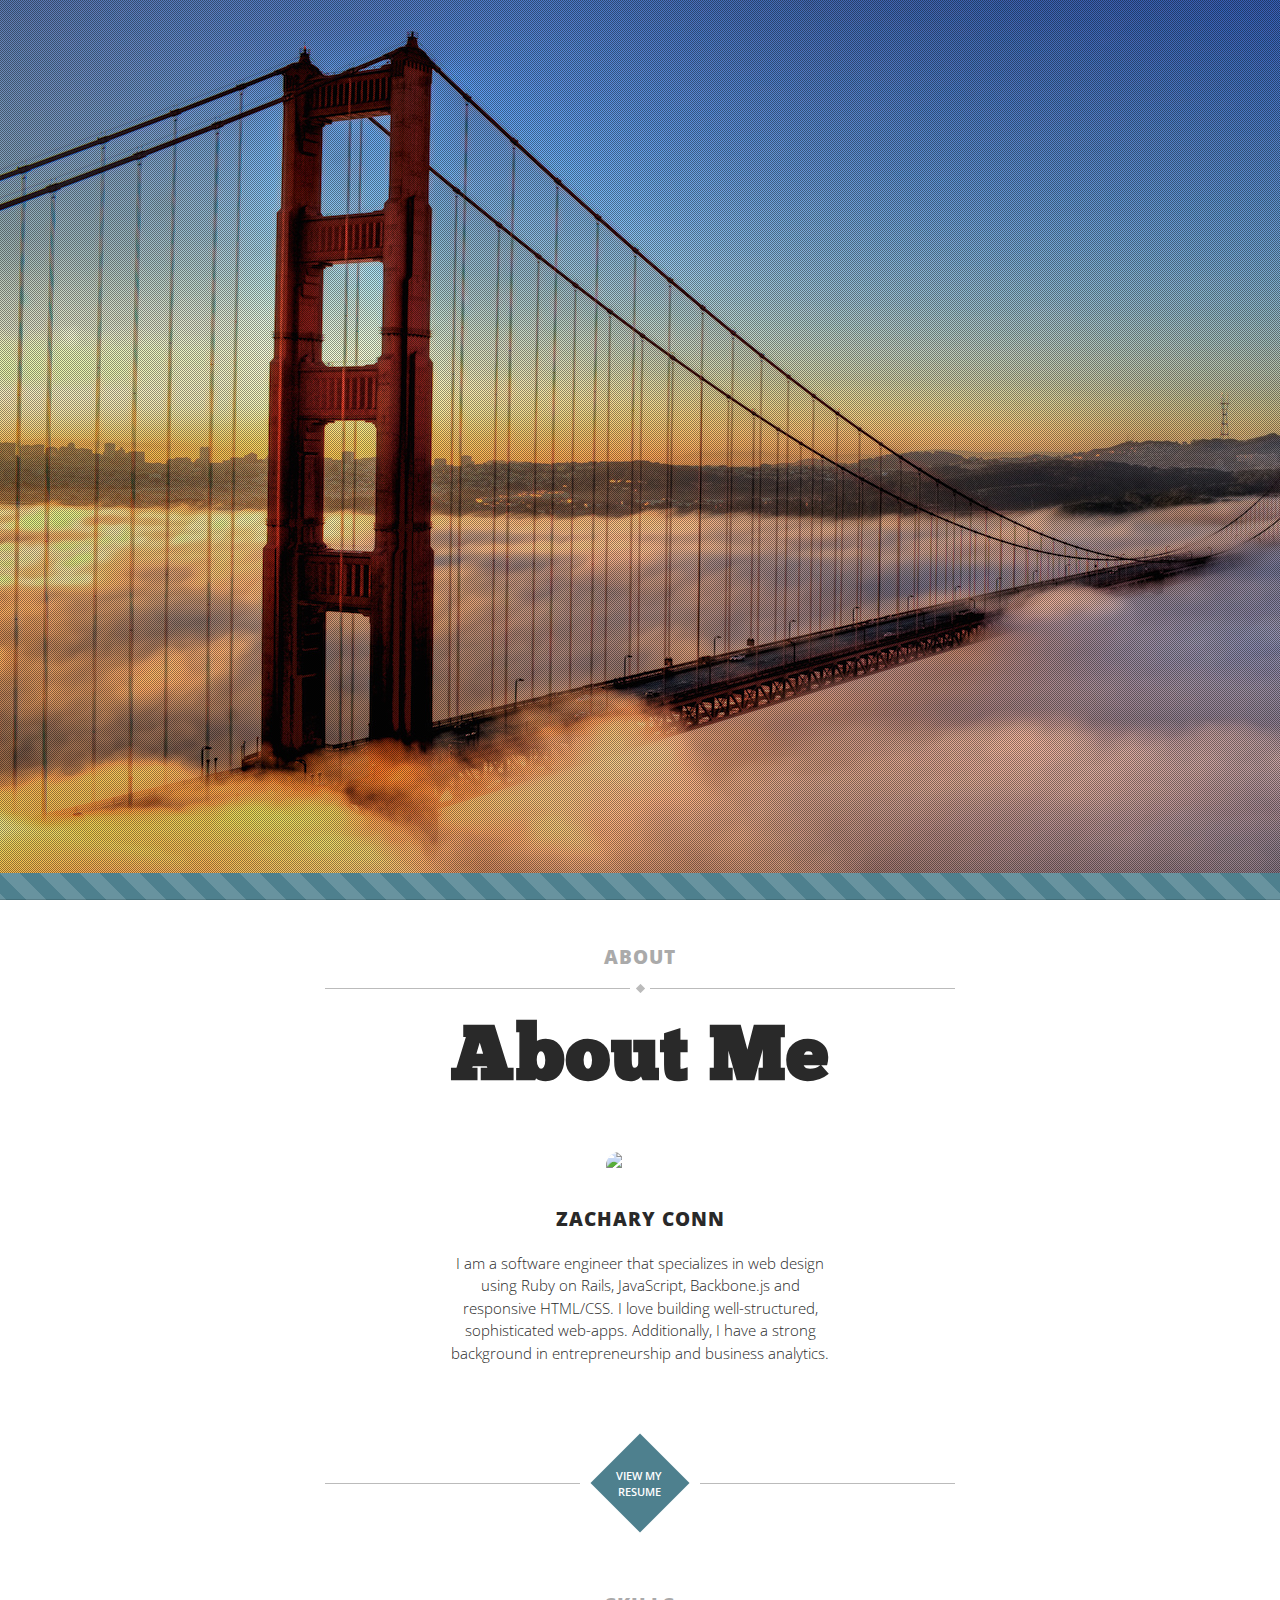
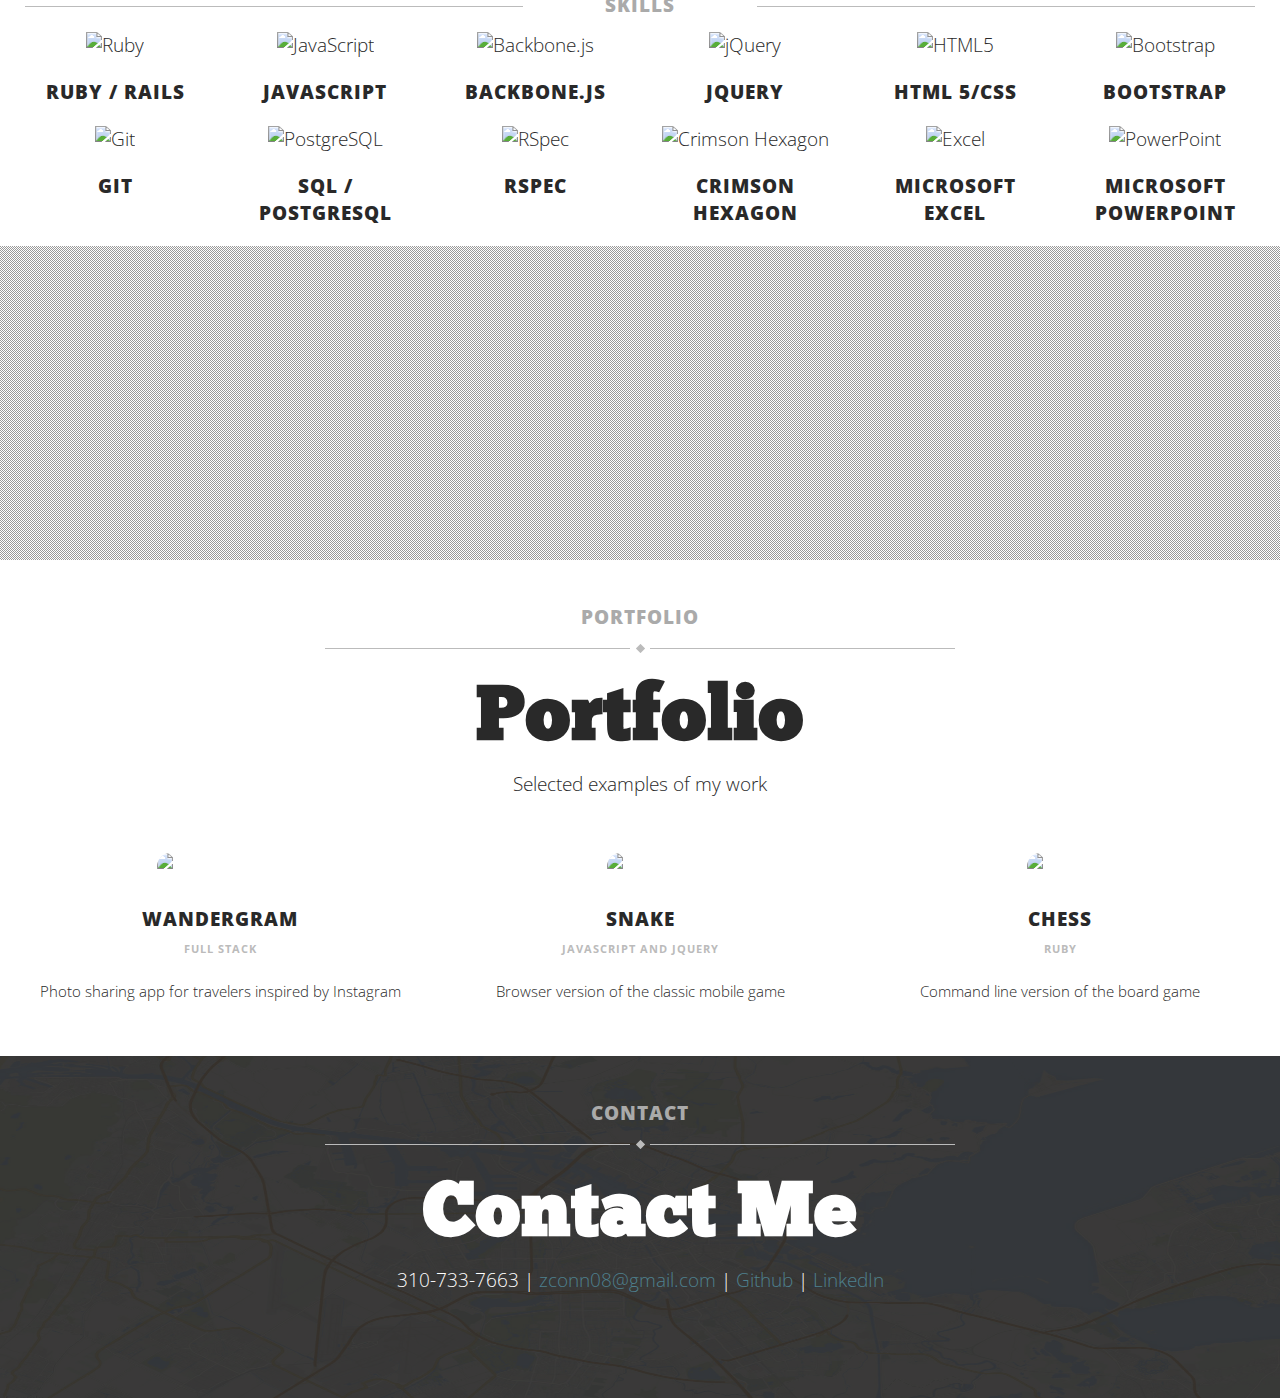
==== index.html @ fdae6328 "Fix Cname" ====
<!DOCTYPE html>
<html lang="en">
  <head>
    <!-- META DATA -->
    <meta charset="utf-8">
    <meta name="viewport" content="width=device-width, initial-scale=1.0, user-scalable=0, minimum-scale=1.0, maximum-scale=1.0">
    <meta name="apple-mobile-web-app-capable" content="yes">
    <meta name="apple-mobile-web-app-status-bar-style" content="black">

    <meta name="description" content="Treble theme - One Page Responsive Theme - Gridelicious.net">
    <title>Zachary Conn</title>

    <!-- STYLESHEETS -->
    <link rel="stylesheet" href="source/assets/style/bootstrap.css" type="text/css" />

    <!-- GOOGLE WEB FONTS -->
    <link href='http://fonts.googleapis.com/css?family=Open+Sans:300italic,400italic,600italic,700italic,800italic,400,700,600,300,800' rel='stylesheet' type='text/css'>
</head>
<body>
    <!-- NAVIGATION -->
    <nav class="fixed-top" id="navigation">
        <div class="container">
            <div class="row-fluid">
                <div class="span12 center">
                    <!-- LOGO -->
                    <a class="brand pull-left" href="#">
                        <img src="source/assets/images/logo.png" alt="ZC">
                    </a>
                    <!-- END LOGO -->

                    <!-- MOBILE MENU BUTTON -->
                    <div class="mobile-menu" data-toggle="collapse" data-target=".nav-collapse">
                        <span class="icon-bar"></span>
                        <span class="icon-bar"></span>
                        <span class="icon-bar"></span>
                    </div>
                    <!-- END MOBILE MENU BUTTON -->

                    <!-- MAIN MENU -->
                    <ul id="main-menu" class="nav-collapse collapse">
                        <li><a href="#page-welcome">Home</a></li>
                        <li><a href="#page-about">About</a></li>
                        <li><a href="#page-skills">Skills</a></li>
                        <li><a href="#page-portfolio">Portfolio</a></li>
                        <li><a href="#page-contact">Contact</a></li>
                    </ul>
                    <!-- END MAIN MENU -->

                    <!-- SOCIAL ICONS -->
                    <div class="social-icons hover-big pull-right">
                        <a href="https://www.linkedin.com/pub/zachary-conn/2a/49a/280" class="sicon-linkedin"><i>LinkedIn</i></a>
                        <a href="https://github.com/zconn08" class="sicon-github"><i style="background-position: -352px 0px;">Github</i></a>
                    </div>
                    <!-- END SOCIAL ICONS -->
                </div>
            </div>
        </div>
    </nav>
    <!-- END NAVIGATION -->

    <!-- PAGE | WELCOME -->
    <div class="pages white paralax page-welcome" id="page-welcome">
        <div class="overlay"></div>
        <!-- Centralized content -->
        <div class="centralized">
            <div class="container">
                <div class="row-fluid">
                    <div class="span12 center">
                        <!-- Animated logo -->
                        <div class="logo">
                            <div class="scrollNormal">
                                <a href="#page-about">
                                    <img src="source/assets/images/pages/welcome/logo2_welcome.png" width="140" height="140" alt="Treble">
                                </a>
                            </div>
                            <div class="scrollDown">
                                <a href="#page-about">
                                    <img src="source/assets/images/pages/welcome/logo2_welcome.png" width="140" height="140" alt="Treble">
                                </a>
                            </div>
                        </div>

                        <div class="line-divider" id="welcome-messages">
                            <ul class="slides">
                                <li>
                                    <h1>Zachary Conn</h1>
                                </li>
                                <!-- <li>
                                    <h1>Software Engineer</h1>
                                </li> -->
                                <li>
                                    <h1>Zachary Conn</h1>
                                </li>
                                <!-- <li>
                                    <h1>Web Developer</h1>
                                </li> -->
                            </ul>
                        </div>
                        <p>Software engineer specializing in Rails & Javascript</p>
                        <div class="social-icons sicon-white bordered">
                            <a href="https://www.linkedin.com/pub/zachary-conn/2a/49a/280" class="sicon-linkedin"><i>LinkedIn</i></a>
                            <a href="https://github.com/zconn08" class="sicon-github"><i style="background-position: -352px 0px;">Github</i></a>
                        </div>
                    </div>
                </div>
            </div>
        </div>
    </div>
    <!-- END PAGE | Welcome -->

    <!-- PAGE | WORK -->

    <div class="pages page-about" id="page-about">
        <div class="container">
            <!-- Header -->
            <header>
                <h4 class="line-divider">About</h4>
                <h1>About Me</h1>
            </header>
            <!-- End Header -->
            <!-- Article Start -->
            <!-- Article -->
            <article>
                <!-- List of people and description with their contact details which are visable on hover -->
                <ul class="thumbnails about-items">
                    <li class="span4 center">
                    <li class="span4 center">
                         <div class="item">
                            <!-- Team member image -->
                            <img class="img-circle" src="http://res.cloudinary.com/dmyvxexqn/image/upload/w_280,h_280/v1441129259/e2prdc36oboegvv2je28.jpg" alt="Treble">

                            <!-- Team memeber details, activated on hover -->
                            <div class="about-overlay img-circle">
                                <div class="social-icons sicon-white" style="width:200px;margin-left:-100px">
                                  <a href="https://www.linkedin.com/pub/zachary-conn/2a/49a/280" class="sicon-live"><i style="background-image:none;text-indent:0;color:white;font-weight:bold;padding-top:10px;margin-left:-32px;">LinkedIn</i></a>
                                  <a href="https://github.com/zconn08" class="sicon-live"><i style="background-image:none;text-indent:0;color:white;font-weight:bold;padding-top:10px;margin-left:-32px;">Github</i></a>
                                    <!-- <a href="#" class="sicon-live"><i>Live</i></a>
                                    <a href="https://github.com/zconn08/Wandergram" class="sicon-github"><i>Github</i></a> -->
                                </div>
                            </div>
                        </div>

                        <!-- Team member name and function -->
                        <h5>
                            Zachary Conn<br/>
                        </h5>

                        <!-- Team member short info -->
                        <p class="smallFontBy08">I am a software engineer that specializes in web design using Ruby on Rails, JavaScript, Backbone.js and responsive HTML/CSS. I love building well-structured, sophisticated web-apps. Additionally, I have a strong background in entrepreneurship and business analytics.</p>
                    </li>

                </ul>
            </article>
            <!-- End Article -->
        </div>
        <footer>
          <div class="show-more-cube">
            <a href="https://drive.google.com/open?id=0B6Pk8O5AGL3MdEc1dldtcFVmbDg" target="_blank">
              <span>View My<br>Resume</span>
            </a>
          </div>
        </footer>
    </div>

    <!-- END PAGE | WORK -->

    <div class="pages page-skills" id="page-skills">
        <div class="container">
            <h4 class="line-divider-inline center">Skills</h4>
            <!-- Client logos -->
            <div class="row-fluid">
                <div class="span2 center">
                    <img src="https://s3-us-west-2.amazonaws.com/dellamico/images/skills/ruby.png" alt="Ruby">
                    <h5>Ruby / Rails</h5>
                </div>
                <div class="span2 center">
                    <img src="https://s3-us-west-2.amazonaws.com/dellamico/images/skills/javascript.png" alt="JavaScript">
                    <h5>JavaScript</h5>
                </div>
                <div class="span2 center">
                    <img src="https://s3-us-west-2.amazonaws.com/dellamico/images/skills/backbone.png" alt="Backbone.js">
                    <h5>Backbone.js</h5>
                </div>
                <div class="span2 center">
                    <img src="https://s3-us-west-2.amazonaws.com/dellamico/images/skills/jquery.jpg" alt="jQuery">
                    <h5>jQuery</h5>
                </div>
                <div class="span2 center">
                    <img src="https://s3-us-west-2.amazonaws.com/dellamico/images/skills/html5.png" alt="HTML5">
                    <h5>HTML 5/CSS</h5>
                </div>
                <div class="span2 center">
                    <img src="https://s3-us-west-2.amazonaws.com/dellamico/images/skills/bootstrap.png" alt="Bootstrap">
                    <h5>Bootstrap</h5>
                </div>
            </div>
        </div>
    </div>
    <div class="pages page-skills" id="page-skills-two">
        <div class="container">
            <!-- Client logos -->
            <div class="row-fluid">
                <div class="span2 center">
                    <img src="http://res.cloudinary.com/dmyvxexqn/image/upload/w_125,h_125/v1440718764/lapx2fbxrulb9jxliulr.png" alt="Git">
                    <h5>Git</h5>
                </div>
                <div class="span2 center">
                    <img src="http://res.cloudinary.com/dmyvxexqn/image/upload/w_125,h_125/v1440718807/aponstxbc37pqaqtd3vj.jpg" alt="PostgreSQL">
                    <h5>SQL / PostgreSQL</h5>
                </div>
                <div class="span2 center">
                    <img src="http://res.cloudinary.com/dmyvxexqn/image/upload/w_125,h_125/v1440718880/emeh51ghlm4emwme0twz.png" alt="RSpec">
                    <h5>RSpec</h5>
                </div>
                <div class="span2 center">
                    <img src="http://res.cloudinary.com/dmyvxexqn/image/upload/w_125,h_125/v1440718835/z5xwwbzmmjg6car4qa27.png" alt="Crimson Hexagon">
                    <h5>Crimson Hexagon</h5>
                </div>
                <div class="span2 center">
                    <img src="http://res.cloudinary.com/dmyvxexqn/image/upload/w_125,h_125/v1440718903/ifn360kods3nwxyk7rgc.png" alt="Excel">
                    <h5>Microsoft Excel</h5>
                </div>
                <div class="span2 center">
                    <img src="http://res.cloudinary.com/dmyvxexqn/image/upload/w_125,h_125/v1440719240/fkrlce5z3f1r1cd429cv.png" alt="PowerPoint">
                    <h5>Microsoft Powerpoint</h5>
                </div>
            </div>
        </div>
    </div>


    <!-- PAGE | TWITTER -->
    <div class="pages white paralax page-twitter" id="page-twitter">
        <!-- Page overlay -->
        <div class="overlay"></div>

        <!-- Block content -->
        <div class="container">
             <div class="row-fluid">
                <div class="span8 offset2">
                    <!-- <div class="twitter-devider"></div> -->
                    <!-- Load Twitter boostrap container -->
                    <div class="twitterfeed center slide" id="twitterfeed-slider"></div>

                    <!-- Sub title / Name of twitter account -->
                    <h5 class="center"></h5>
                </div>
            </div>
        </div>

    </div>
    <!-- END PAGE | TWITTER -->


    <!-- PAGE | ABOUT -->
    <div class="pages page-about" id="page-portfolio">
        <div class="container">
            <!-- Header -->
            <header>
                <h4 class="line-divider">Portfolio</h4>
                <h1>Portfolio</h1>
                <div class="row">
                    <div class="span8 offset2">
                        <p>
                            Selected examples of my work
                        </p>
                    </div>
                </div>
            </header>
            <!-- End Header -->

            <!-- Article -->
            <article>
                <!-- List of people and description with their contact details which are visable on hover -->
                <ul class="thumbnails about-items">
                    <li class="span4 center">
                         <div class="item">
                            <!-- Team member image -->
                            <img class="img-circle" src="http://res.cloudinary.com/dmyvxexqn/image/upload/w_280,h_280/v1440636187/zhzyqgqthjclkc1bfra0.png" alt="Wandergram">

                            <!-- Team memeber details, activated on hover -->
                            <div class="about-overlay img-circle">
                                <div class="social-icons sicon-white">
                                    <a href="http://www.wandergram.io" class="sicon-live" style="background-image:none"><i style="background-image:none;text-indent:0;color:white;font-weight:bold;padding-top:10px;margin-left:-32px;">Live</i></a>
                                    <a href="https://github.com/zconn08/Wandergram" class="sicon-live" style="background-image:none"><i style="background-image:none;text-indent:0;color:white;font-weight:bold;padding-top:10px;margin-left:-32px;">Github</i></a>
                                </div>
                            </div>
                        </div>

                        <!-- Team member name and function -->
                        <h5>
                            Wandergram<br/>
                            <small>Full Stack</small>
                        </h5>

                        <!-- Team member short info -->
                        <p class="smallFontBy08">Photo sharing app for travelers inspired by Instagram</p>
                    </li>
                    <li class="span4 center">
                        <div class="item">
                            <img class="img-circle" src="http://res.cloudinary.com/dmyvxexqn/image/upload/w_280,h_280/v1441123834/iqqgx21b04rghj3lntnm.png" alt="Snake">
                            <div class="about-overlay img-circle">
                                <div class="social-icons sicon-white">
                                    <a href="http://zconn08.github.io/Snake/index.html" class="sicon-live"><i style="background-image:none;text-indent:0;color:white;font-weight:bold;padding-top:10px;margin-left:-32px;">Live</i></a>
                                    <a href="https://github.com/zconn08/Snake" class="sicon-live"><i style="background-image:none;text-indent:0;color:white;font-weight:bold;padding-top:10px;margin-left:-32px;">Github</i></a>
                                </div>
                            </div>
                        </div>

                        <h5>
                            Snake<br/>
                            <small>Javascript and JQuery</small>
                        </h5>
                        <p class="smallFontBy08">Browser version of the classic mobile game</p>
                    </li>
                    <li class="span4 center">
                        <div class="item">
                            <img class="img-circle" src="http://res.cloudinary.com/dmyvxexqn/image/upload/w_280,h_280/v1441123978/jvjjfjdczql2aws8lugl.png" alt="Chess">
                            <div class="about-overlay img-circle">
                                <div class="social-icons sicon-white">
                                    <a href="https://github.com/zconn08/Chess" class="sicon-live"><i style="background-image:none;text-indent:0;color:white;font-weight:bold;padding-top:10px;margin-left:-32px;">Github</i></a>
                                </div>
                            </div>
                        </div>

                        <h5>
                            Chess<br/>
                            <small>Ruby</small>
                        </h5>
                        <p class="smallFontBy08">Command line version of the board game</p>
                    </li>
                </ul>
            </article>
            <!-- End Article -->
        </div>
    </div>
    <!-- END PAGE | ABOUT -->





    <!-- PAGE | CONTACT -->
    <div class="pages black-bg white page-contact" id="page-contact">
        <div class="container">
            <!-- Header -->
            <header>
                <h4 class="line-divider">Contact</h4>
                <h1>Contact Me</h1>
                <div class="row">
                    <div class="span8 offset2">
                        <p>
                            310-733-7663 | <a href="mailto:zconn08@gmail.com?subject=zacharyconn.com">zconn08@gmail.com</a> | <a href="https://github.com/zconn08">Github</a> | <a href="https://www.linkedin.com/pub/zachary-conn/2a/49a/280">LinkedIn</a>
                        </p>
                    </div>
                </div>
            </header>
            <!-- End Header -->

        </div>

        <!-- Background map image -->
        <div id="map-image">
            <img src="source/assets/images/pages/contact/map_bck.jpg" alt="Treble">
        </div>
    </div>
    <!-- END PAGE | CONTACT -->


    <!-- JQUERY -->
    <script src="source/assets/js/jquery-1.10.2.min.js" type="text/javascript"></script>


    <!-- TWITTER BOOTSTRAP -->
    <script src="source/assets/js/bootstrap/bootstrap.min.js" type="text/javascript"></script>
    <!--[if lt IE 9]>
        <script src="source/assets/js/bootstrap/html5shiv.js"></script>
    <![endif]-->


    <!-- PLUGINS -->
    <script src="source/assets/js/plugins/jquery.bxslider.min.js" type="text/javascript"></script>
    <script src="source/assets/js/plugins/jquery.centralized.min.js" type="text/javascript"></script>
    <script src="source/assets/js/plugins/jquery.fixedonlater.min.js" type="text/javascript"></script>
    <script src="source/assets/js/plugins/jquery.hashloader.min.js" type="text/javascript"></script>
    <script src="source/assets/js/plugins/jquery.mixitup.min.js" type="text/javascript"></script>
    <script src="source/assets/js/plugins/jquery.nav.min.js" type="text/javascript"></script>
    <script src="source/assets/js/plugins/jquery.parallax-1.1.3.min.js" type="text/javascript"></script>
    <script src="source/assets/js/plugins/jquery.responsivevideos.min.js" type="text/javascript"></script>
    <script src="source/assets/js/plugins/jquery.scrollTo.min.js" type="text/javascript"></script>
    <script src="source/assets/js/plugins/jquery.tweet.min.js" type="text/javascript"></script>
    <script src="source/assets/js/plugins/jquery.tweetCarousel.min.js" type="text/javascript"></script>


    <!-- INITIALIZE -->
    <script src="source/assets/js/application/application.min.js" type="text/javascript"></script>


    <!-- GOOGLE ANALYTICS -->
    <script>
        (function(i,s,o,g,r,a,m){i['GoogleAnalyticsObject']=r;i[r]=i[r]||function(){
        (i[r].q=i[r].q||[]).push(arguments)},i[r].l=1*new Date();a=s.createElement(o),
        m=s.getElementsByTagName(o)[0];a.async=1;a.src=g;m.parentNode.insertBefore(a,m)
        })(window,document,'script','//www.google-analytics.com/analytics.js','ga');

        ga('create', 'UA-44061294-1', 'gridelicious.net');
        ga('send', 'pageview');
    </script>
</body>
</html>
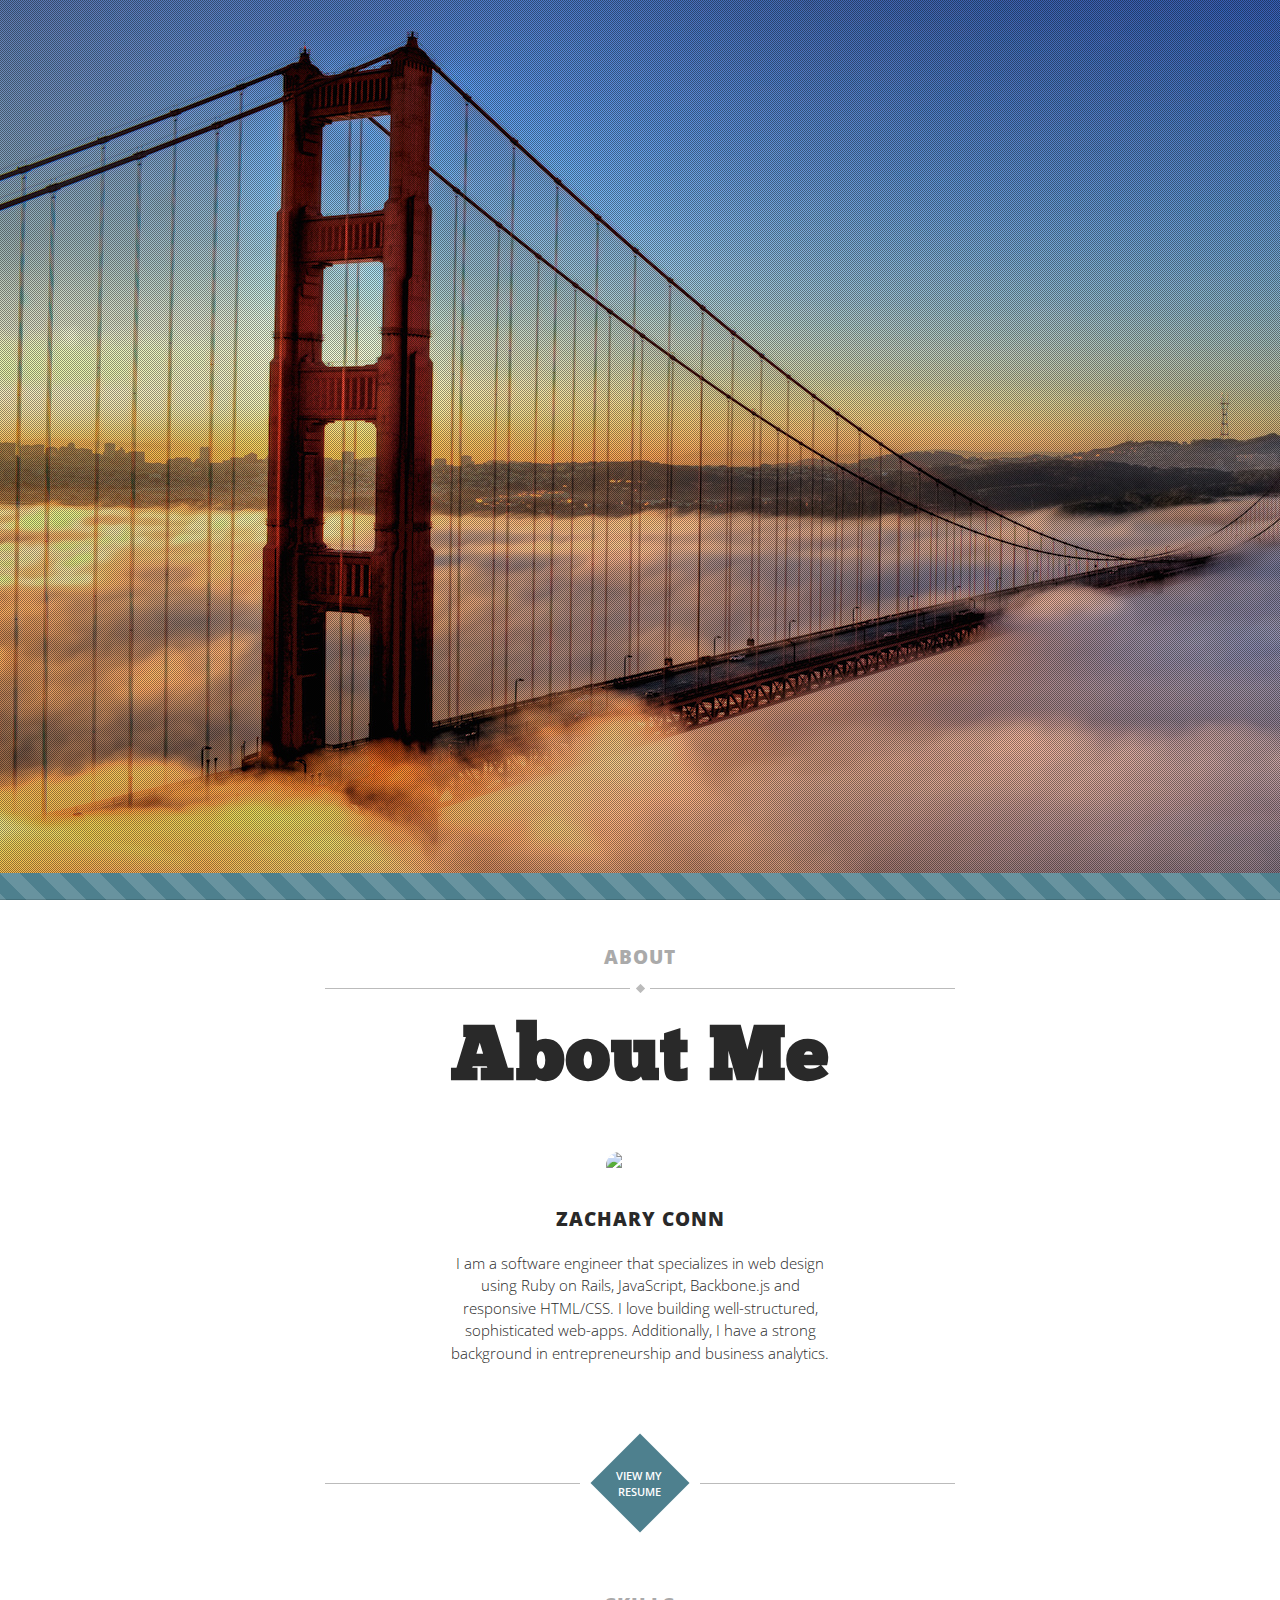
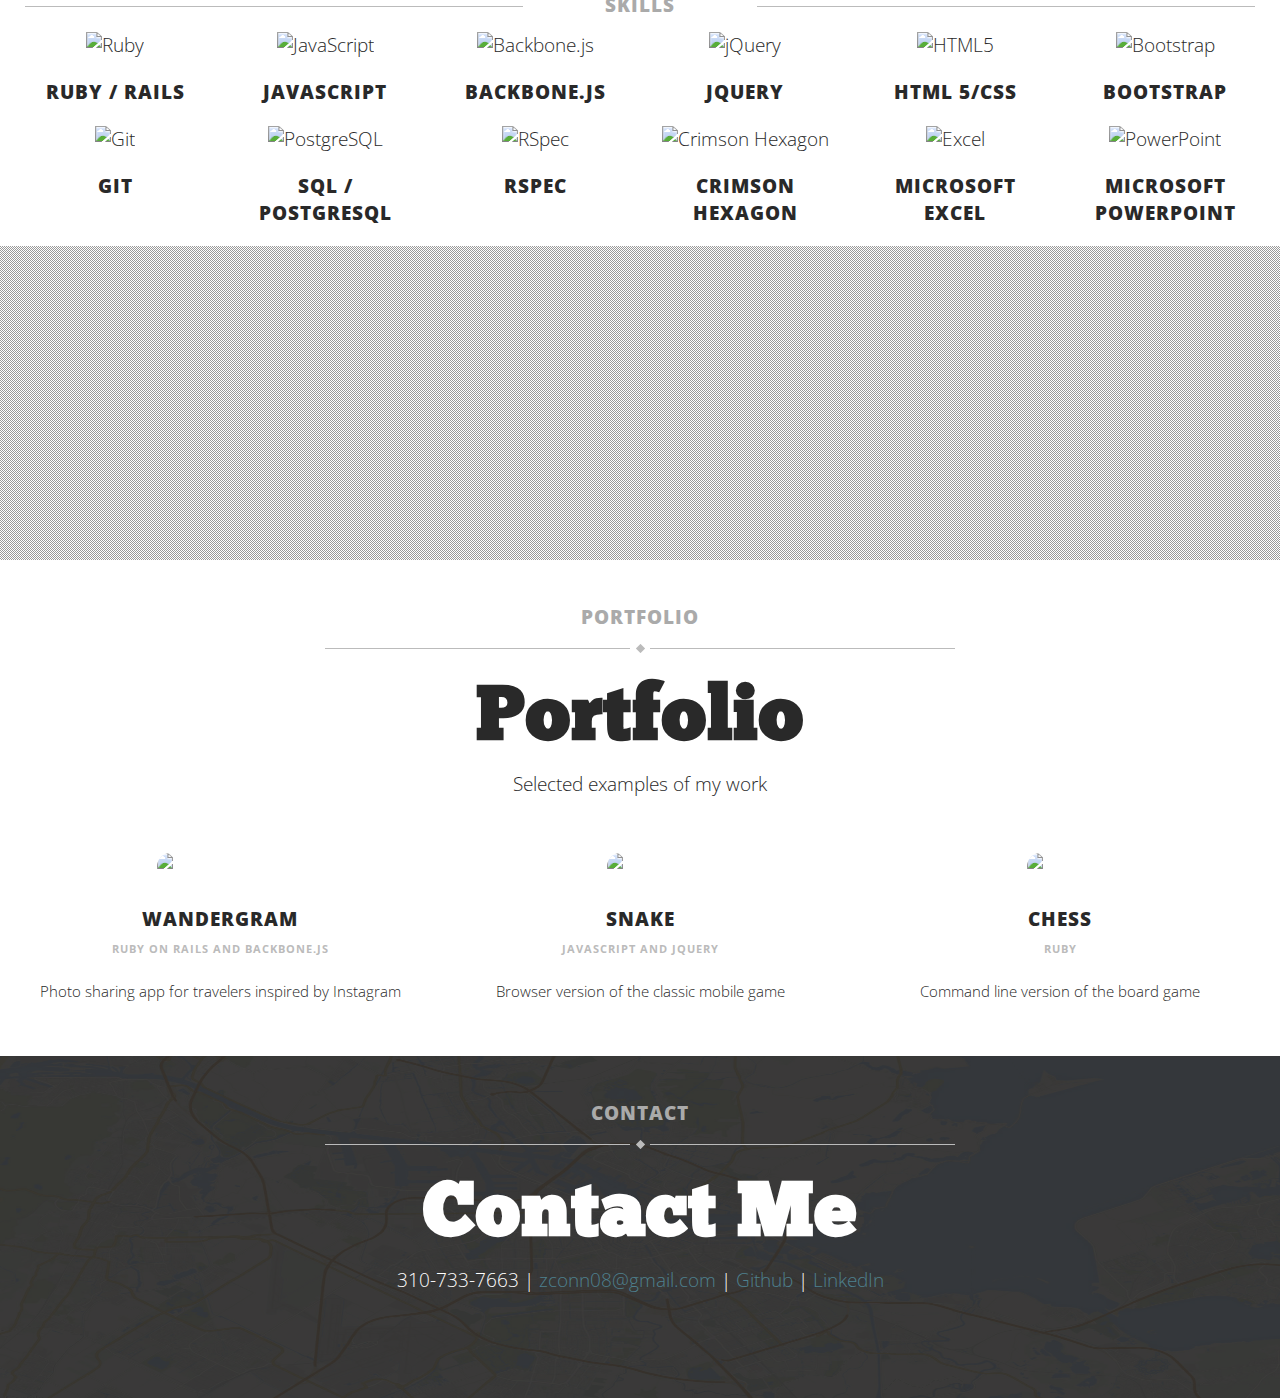
==== commit ac61962e: "change wording of wandergram description" ====
--- a/index.html
+++ b/index.html
@@ -155,7 +155,7 @@
         </div>
         <footer>
           <div class="show-more-cube">
-            <a href="https://drive.google.com/open?id=0B6Pk8O5AGL3MdEc1dldtcFVmbDg" target="_blank">
+            <a href="Resume of Zachary Conn.pdf" target="_blank">
               <span>View My<br>Resume</span>
             </a>
           </div>
@@ -290,7 +290,7 @@
                         <!-- Team member name and function -->
                         <h5>
                             Wandergram<br/>
-                            <small>Full Stack</small>
+                            <small>Ruby on Rails and Backbone.js</small>
                         </h5>
 
                         <!-- Team member short info -->
